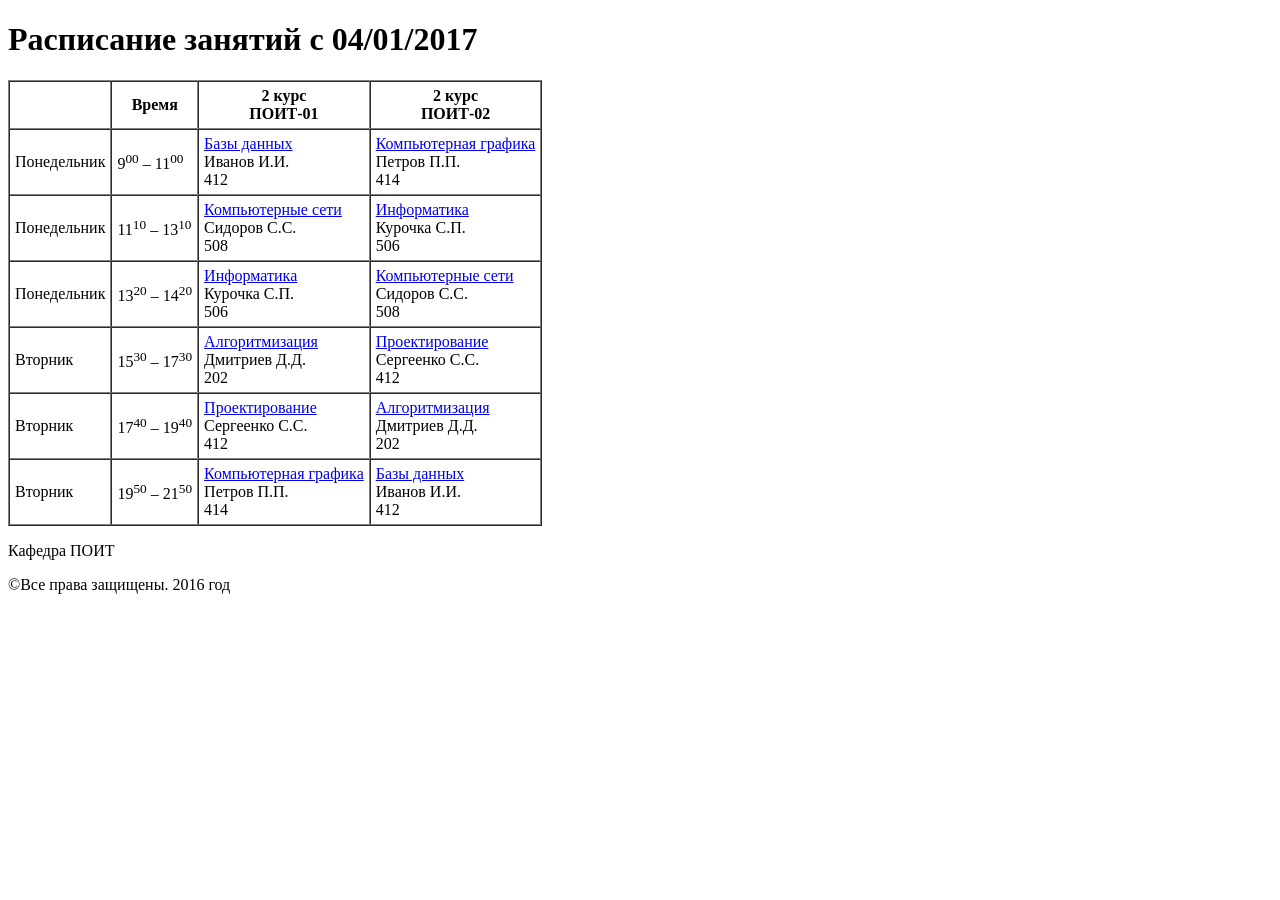
==== index.html @ b0e94090 "completed task" ====
<!DOCTYPE html>
<html lang="ru">
<head>
<meta charset="UTF-8">
<title>БГУИР - Расписание</title>
</head>
<body>

<h1>Расписание занятий с 04/01/2017</h1>

<table border="1" cellpadding="5" cellspacing="0">
<tr>
<th></th>
<th>Время</th>
<th>2 курс<br>ПОИТ-01</th>
<th>2 курс<br>ПОИТ-02</th>
</tr>
<tr>
<td>Понедельник</td>
<td>9<sup>00</sup> – 11<sup>00</sup></td>
<td><a href="lectures.html#bd">Базы данных</a><br>Иванов И.И.<br>412</td>
<td><a href="lectures.html#kg">Компьютерная графика</a><br>Петров П.П.<br>414</td>
</tr>
<tr>
<td>Понедельник</td>
<td>11<sup>10</sup> – 13<sup>10</sup></td>
<td><a href="lectures.html#ks">Компьютерные сети</a><br>Сидоров С.С.<br>508</td>
<td><a href="lectures.html#inf">Информатика</a><br>Курочка С.П.<br>506</td>
</tr>
<tr>
<td>Понедельник</td>
<td>13<sup>20</sup> – 14<sup>20</sup></td>
<td><a href="lectures.html#inf">Информатика</a><br>Курочка С.П.<br>506</td>
<td><a href="lectures.html#ks">Компьютерные сети</a><br>Сидоров С.С.<br>508</td>
</tr>
<tr>
<td>Вторник</td>
<td>15<sup>30</sup> – 17<sup>30</sup></td>
<td><a href="lectures.html#alg">Алгоритмизация</a><br>Дмитриев Д.Д.<br>202</td>
<td><a href="lectures.html#proj">Проектирование</a><br>Сергеенко С.С.<br>412</td>
</tr>
<tr>
<td>Вторник</td>
<td>17<sup>40</sup> – 19<sup>40</sup></td>
<td><a href="lectures.html#proj">Проектирование</a><br>Сергеенко С.С.<br>412</td>
<td><a href="lectures.html#alg">Алгоритмизация</a><br>Дмитриев Д.Д.<br>202</td>
</tr>
<tr>
<td>Вторник</td>
<td>19<sup>50</sup> – 21<sup>50</sup></td>
<td><a href="lectures.html#kg">Компьютерная графика</a><br>Петров П.П.<br>414</td>
<td><a href="lectures.html#bd">Базы данных</a><br>Иванов И.И.<br>412</td>
</tr>
</table>

<p>Кафедра ПОИТ</p>
<p>©Все права защищены. 2016 год</p>

</body>
</html>
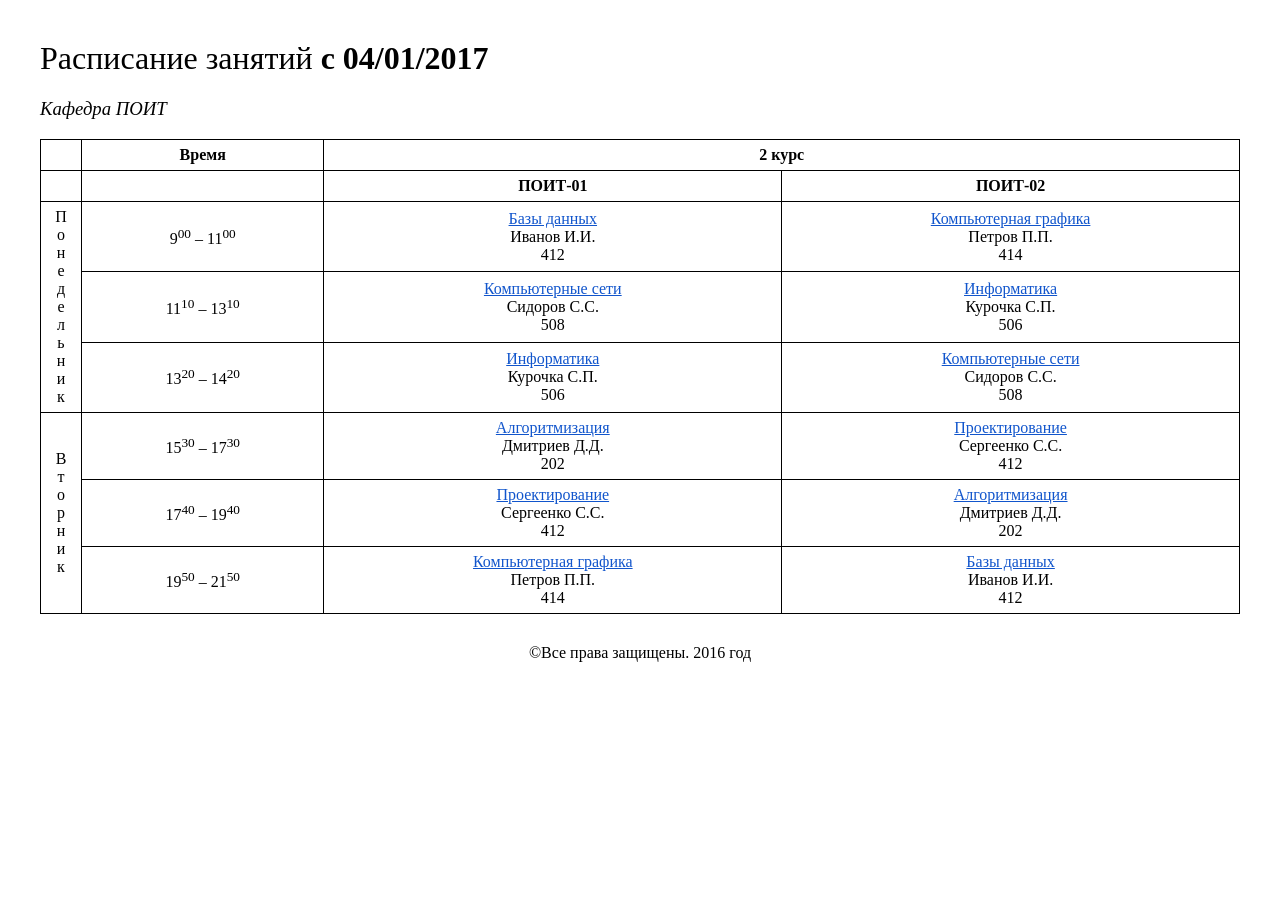
==== commit 1213dad4: "2try" ====
--- a/index.html
+++ b/index.html
@@ -1,60 +1,65 @@
 <!DOCTYPE html>
 <html lang="ru">
 <head>
-<meta charset="UTF-8">
-<title>БГУИР - Расписание</title>
+    <meta charset="UTF-8">
+    <title>БГУИР - Расписание занятий</title>
+    <link rel="stylesheet" href="style.css">
 </head>
 <body>
 
-<h1>Расписание занятий с 04/01/2017</h1>
+    <h1>Расписание занятий <b>с 04/01/2017</b></h1>
 
-<table border="1" cellpadding="5" cellspacing="0">
-<tr>
-<th></th>
-<th>Время</th>
-<th>2 курс<br>ПОИТ-01</th>
-<th>2 курс<br>ПОИТ-02</th>
-</tr>
-<tr>
-<td>Понедельник</td>
-<td>9<sup>00</sup> – 11<sup>00</sup></td>
-<td><a href="lectures.html#bd">Базы данных</a><br>Иванов И.И.<br>412</td>
-<td><a href="lectures.html#kg">Компьютерная графика</a><br>Петров П.П.<br>414</td>
-</tr>
-<tr>
-<td>Понедельник</td>
-<td>11<sup>10</sup> – 13<sup>10</sup></td>
-<td><a href="lectures.html#ks">Компьютерные сети</a><br>Сидоров С.С.<br>508</td>
-<td><a href="lectures.html#inf">Информатика</a><br>Курочка С.П.<br>506</td>
-</tr>
-<tr>
-<td>Понедельник</td>
-<td>13<sup>20</sup> – 14<sup>20</sup></td>
-<td><a href="lectures.html#inf">Информатика</a><br>Курочка С.П.<br>506</td>
-<td><a href="lectures.html#ks">Компьютерные сети</a><br>Сидоров С.С.<br>508</td>
-</tr>
-<tr>
-<td>Вторник</td>
-<td>15<sup>30</sup> – 17<sup>30</sup></td>
-<td><a href="lectures.html#alg">Алгоритмизация</a><br>Дмитриев Д.Д.<br>202</td>
-<td><a href="lectures.html#proj">Проектирование</a><br>Сергеенко С.С.<br>412</td>
-</tr>
-<tr>
-<td>Вторник</td>
-<td>17<sup>40</sup> – 19<sup>40</sup></td>
-<td><a href="lectures.html#proj">Проектирование</a><br>Сергеенко С.С.<br>412</td>
-<td><a href="lectures.html#alg">Алгоритмизация</a><br>Дмитриев Д.Д.<br>202</td>
-</tr>
-<tr>
-<td>Вторник</td>
-<td>19<sup>50</sup> – 21<sup>50</sup></td>
-<td><a href="lectures.html#kg">Компьютерная графика</a><br>Петров П.П.<br>414</td>
-<td><a href="lectures.html#bd">Базы данных</a><br>Иванов И.И.<br>412</td>
-</tr>
-</table>
+    <h3>Кафедра ПОИТ</h3>
 
-<p>Кафедра ПОИТ</p>
-<p>©Все права защищены. 2016 год</p>
+    <table>
+        <tr>
+            <td></td>
+            <th>Время</th>
+            <th colspan="2">2 курс</th>
+        </tr>
+        <tr>
+            <td></td>
+            <td></td>
+            <th>ПОИТ-01</th>
+            <th>ПОИТ-02</th>
+        </tr>
+
+        <tr>
+            <td class="day-cell" rowspan="3">П<br>о<br>н<br>е<br>д<br>е<br>л<br>ь<br>н<br>и<br>к</td>
+            <td>9<sup>00</sup> &ndash; 11<sup>00</sup></td>
+            <td><a href="lectures.html#db">Базы данных</a><br>Иванов И.И.<br>412</td>
+            <td><a href="lectures.html#graphics">Компьютерная графика</a><br>Петров П.П.<br>414</td>
+        </tr>
+        <tr>
+            <td>11<sup>10</sup> &ndash; 13<sup>10</sup></td>
+            <td><a href="lectures.html#networks">Компьютерные сети</a><br>Сидоров С.С.<br>508</td>
+            <td><a href="lectures.html#inf">Информатика</a><br>Курочка С.П.<br>506</td>
+        </tr>
+        <tr>
+            <td>13<sup>20</sup> &ndash; 14<sup>20</sup></td>
+            <td><a href="lectures.html#inf">Информатика</a><br>Курочка С.П.<br>506</td>
+            <td><a href="lectures.html#networks">Компьютерные сети</a><br>Сидоров С.С.<br>508</td>
+        </tr>
+
+        <tr>
+            <td class="day-cell" rowspan="3">В<br>т<br>о<br>р<br>н<br>и<br>к</td>
+            <td>15<sup>30</sup> &ndash; 17<sup>30</sup></td>
+            <td><a href="lectures.html#algo">Алгоритмизация</a><br>Дмитриев Д.Д.<br>202</td>
+            <td><a href="lectures.html#design">Проектирование</a><br>Сергеенко С.С.<br>412</td>
+        </tr>
+        <tr>
+            <td>17<sup>40</sup> &ndash; 19<sup>40</sup></td>
+            <td><a href="lectures.html#design">Проектирование</a><br>Сергеенко С.С.<br>412</td>
+            <td><a href="lectures.html#algo">Алгоритмизация</a><br>Дмитриев Д.Д.<br>202</td>
+        </tr>
+        <tr>
+            <td>19<sup>50</sup> &ndash; 21<sup>50</sup></td>
+            <td><a href="lectures.html#graphics">Компьютерная графика</a><br>Петров П.П.<br>414</td>
+            <td><a href="lectures.html#db">Базы данных</a><br>Иванов И.И.<br>412</td>
+        </tr>
+    </table>
+
+    <p class="footer">&copy;Все права защищены. 2016 год</p>
 
 </body>
 </html>
--- a/style.css
+++ b/style.css
@@ -0,0 +1,55 @@
+body {
+    margin: 40px;
+    font-size: 16px;
+}
+
+h1 {
+    font-weight: normal; 
+}
+
+h3 {
+    font-style: italic; 
+    font-weight: normal;
+}
+
+table {
+    border-collapse: collapse;
+    width: 100%;
+}
+
+td, th {
+    border: 1px solid black;
+    padding: 6px 10px;
+    text-align: center;
+    vertical-align: middle;
+}
+
+/* Ячейка с названием дня недели - буквы идут одна под другой (разбиты через <br> в html) */
+.day-cell {
+    width: 20px;
+}
+
+a {
+    color: #1155CC;
+}
+
+.footer {
+    margin-top: 30px;
+    text-align: center;
+}
+
+li {
+    margin-bottom: 10px;
+}
+
+/* Подсветка предмета, на который перешли по ссылке из расписания */
+:target {
+    background-color: #fff6a3;
+}
+
+/* Линия, разделяющая курсы лекций по разным предметам */
+.subject-divider {
+    margin: 30px 0;
+    border: none;
+    border-top: 1px solid black;
+}
